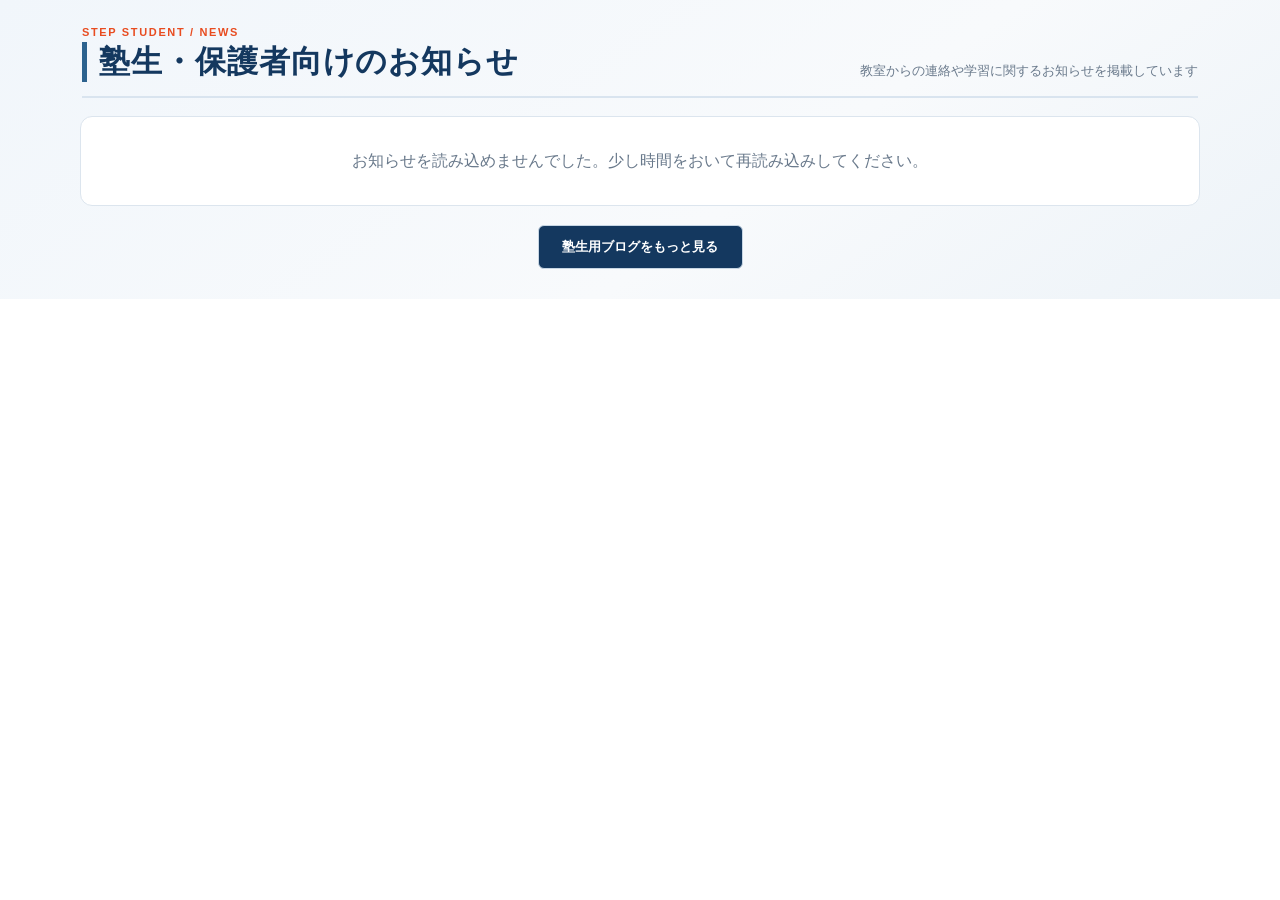
==== students.html @ 821580d4 "Add student-only notices feed page" ====
<!doctype html>
<html lang="ja">
<head>
  <meta charset="utf-8">
  <meta name="viewport" content="width=device-width, initial-scale=1, viewport-fit=cover">
  <meta name="color-scheme" content="light">
  <meta name="robots" content="noindex,follow">
  <meta name="description" content="個別指導STEPの塾生・保護者向けお知らせ">
  <title>塾生・保護者向けのお知らせ | 個別指導STEP</title>
  <link rel="preconnect" href="https://stepkobetsublog.blogspot.com">
  <link rel="stylesheet" href="styles.css?v=2.1.0">
</head>
<body>
  <main class="news" aria-labelledby="news-title">
    <div class="news__inner">
      <header class="news__header">
        <div>
          <p class="news__eyebrow">STEP STUDENT / NEWS</p>
          <h1 id="news-title" class="news__title">塾生・保護者向けのお知らせ</h1>
        </div>
        <p class="news__lead">教室からの連絡や学習に関するお知らせを掲載しています</p>
      </header>

      <div id="news-status" class="news__status" role="status" aria-live="polite">
        <span class="news__spinner" aria-hidden="true"></span>
        お知らせを読み込んでいます…
      </div>

      <section id="news-list" class="news__grid" aria-live="polite" aria-label="塾生・保護者向けのお知らせ一覧"></section>

      <div class="news__footer">
        <a class="news__all"
           href="https://stepkobetsublog.blogspot.com/"
           target="_blank"
           rel="noopener noreferrer">
          塾生用ブログをもっと見る
        </a>
      </div>
    </div>
  </main>

  <script>
    window.STEP_NEWS_CONFIG = {
      blogUrl: "https://stepkobetsublog.blogspot.com",
      maxResults: 6,
      newDays: 5,
      summaryLength: 100,
      timeoutMs: 15000,
      importantLabels: ["重要", "重要なお知らせ"],
      hiddenLabels: []
    };
  </script>
  <script src="app.js?v=2.1.0"></script>
</body>
</html>
---- styles.css ----
:root {
  --step-blue: #14385f;
  --step-blue-light: #2c628e;
  --step-orange: #e84c20;
  --text: #24364a;
  --muted: #69798b;
  --line: #dce5ee;
  --surface: #ffffff;
  --background: #f2f6fa;
}
* { box-sizing: border-box; }
html, body { margin: 0; padding: 0; background: transparent; }
body {
  color: var(--text);
  font-family: -apple-system, BlinkMacSystemFont, "Segoe UI", "Noto Sans JP",
    "Hiragino Kaku Gothic ProN", Meiryo, sans-serif;
  -webkit-font-smoothing: antialiased;
  text-rendering: optimizeLegibility;
}
.news {
  width: 100%;
  min-height: 100%;
  padding: 26px 22px 30px;
  background: linear-gradient(145deg, #f1f6fb 0%, #f8fafc 60%, #edf3f8 100%);
}
.news__inner { width: min(1120px, 100%); margin: 0 auto; }
.news__header {
  display: flex;
  align-items: end;
  justify-content: space-between;
  gap: 18px;
  margin: 0 2px 18px;
  padding: 0 0 14px;
  border-bottom: 2px solid #d9e4ef;
}
.news__eyebrow {
  margin: 0 0 4px;
  color: var(--step-orange);
  font-size: 11px;
  font-weight: 900;
  letter-spacing: .15em;
}
.news__title {
  margin: 0;
  padding-left: 12px;
  border-left: 5px solid var(--step-blue-light);
  color: var(--step-blue);
  font-size: clamp(23px, 2.8vw, 31px);
  line-height: 1.3;
  letter-spacing: .03em;
}
.news__lead { margin: 0 0 2px; color: var(--muted); font-size: 13px; }
.news__status {
  display: flex;
  min-height: 90px;
  align-items: center;
  justify-content: center;
  gap: 10px;
  padding: 20px 16px;
  border: 1px solid var(--line);
  border-radius: 12px;
  background: #fff;
  color: var(--muted);
  text-align: center;
}
.news__status[hidden] { display: none; }
.news__spinner {
  width: 18px; height: 18px;
  border: 3px solid #dce5ee;
  border-top-color: var(--step-blue-light);
  border-radius: 50%;
  animation: spin .8s linear infinite;
}
.news__grid {
  display: grid;
  grid-template-columns: repeat(2, minmax(0, 1fr));
  gap: 13px;
}
.card {
  min-width: 0;
  overflow: hidden;
  border: 1px solid var(--line);
  border-left: 4px solid #8ba8c2;
  border-radius: 11px;
  background: var(--surface);
  box-shadow: 0 4px 14px rgba(20, 56, 95, .06);
  transition: transform .18s ease, box-shadow .18s ease, border-color .18s ease;
}
.card:hover {
  transform: translateY(-2px);
  border-left-color: var(--step-orange);
  box-shadow: 0 9px 20px rgba(20, 56, 95, .12);
}
.card--important { border-left-color: var(--step-orange); }
.card__link {
  display: grid;
  min-height: 145px;
  grid-template-columns: 132px minmax(0, 1fr);
  color: inherit;
  text-decoration: none;
}
.card__media {
  position: relative;
  overflow: hidden;
  min-height: 145px;
  background: linear-gradient(135deg, #dce8f2, #f5e9df);
}
.card__image {
  display: block;
  width: 100%;
  height: 100%;
  min-height: 145px;
  object-fit: cover;
  transition: transform .3s ease;
}
.card:hover .card__image { transform: scale(1.04); }
.card__fallback {
  display: grid;
  width: 100%; height: 100%;
  min-height: 145px;
  place-items: center;
  color: var(--step-blue);
  font-size: 14px;
  font-weight: 900;
  letter-spacing: .08em;
}
.card__flags {
  position: absolute;
  top: 8px; left: 8px;
  display: flex;
  flex-wrap: wrap;
  gap: 5px;
}
.card__badge {
  padding: 5px 8px;
  border-radius: 999px;
  color: #fff;
  font-size: 10px;
  font-weight: 900;
  line-height: 1;
  box-shadow: 0 2px 7px rgba(0, 0, 0, .16);
}
.card__badge--new { background: var(--step-orange); }
.card__badge--important { background: #a6322a; }
.card__body { display: flex; min-width: 0; flex-direction: column; padding: 13px 15px 12px; }
.card__meta { display: flex; min-height: 20px; align-items: center; gap: 8px; margin-bottom: 5px; }
.card__date { color: var(--muted); font-size: 11px; font-weight: 700; }
.card__category {
  overflow: hidden;
  max-width: 55%;
  padding: 3px 7px;
  border-radius: 4px;
  background: #edf3f8;
  color: var(--step-blue-light);
  font-size: 10px;
  font-weight: 800;
  text-overflow: ellipsis;
  white-space: nowrap;
}
.card__title {
  display: -webkit-box;
  overflow: hidden;
  margin: 0 0 5px;
  color: var(--step-blue);
  font-size: 15px;
  line-height: 1.5;
  -webkit-box-orient: vertical;
  -webkit-line-clamp: 2;
}
.card__summary {
  display: -webkit-box;
  overflow: hidden;
  margin: 0 0 7px;
  color: #566578;
  font-size: 11px;
  line-height: 1.6;
  -webkit-box-orient: vertical;
  -webkit-line-clamp: 2;
}
.card__more { margin-top: auto; color: var(--step-blue-light); font-size: 11px; font-weight: 850; text-align: right; }
.card__more::after { content: " 〉"; }
.news__footer { margin-top: 19px; text-align: center; }
.news__all {
  display: inline-flex;
  min-width: 205px;
  min-height: 44px;
  align-items: center;
  justify-content: center;
  padding: 10px 22px;
  border: 1px solid #c7d6e4;
  border-radius: 6px;
  background: var(--step-blue);
  color: #fff;
  font-size: 13px;
  font-weight: 850;
  text-decoration: none;
  transition: transform .18s ease, background .18s ease;
}
.news__all:hover { background: var(--step-blue-light); transform: translateY(-1px); }
@keyframes spin { to { transform: rotate(360deg); } }
@media (max-width: 760px) {
  .news { padding: 22px 15px 25px; }
  .news__header { align-items: start; flex-direction: column; gap: 7px; }
  .news__grid { grid-template-columns: 1fr; gap: 10px; }
}
@media (max-width: 480px) {
  .news { padding: 18px 10px 22px; }
  .news__header { margin-bottom: 13px; padding-bottom: 10px; }
  .news__lead { font-size: 12px; }
  .card__link { min-height: 122px; grid-template-columns: 105px minmax(0, 1fr); }
  .card__media, .card__image, .card__fallback { min-height: 122px; }
  .card__body { padding: 10px 11px 9px; }
  .card__title { font-size: 13px; }
  .card__summary { font-size: 10px; -webkit-line-clamp: 2; }
}
@media (prefers-reduced-motion: reduce) {
  .news__spinner { animation: none; }
  .card, .card__image, .news__all { transition: none; }
}
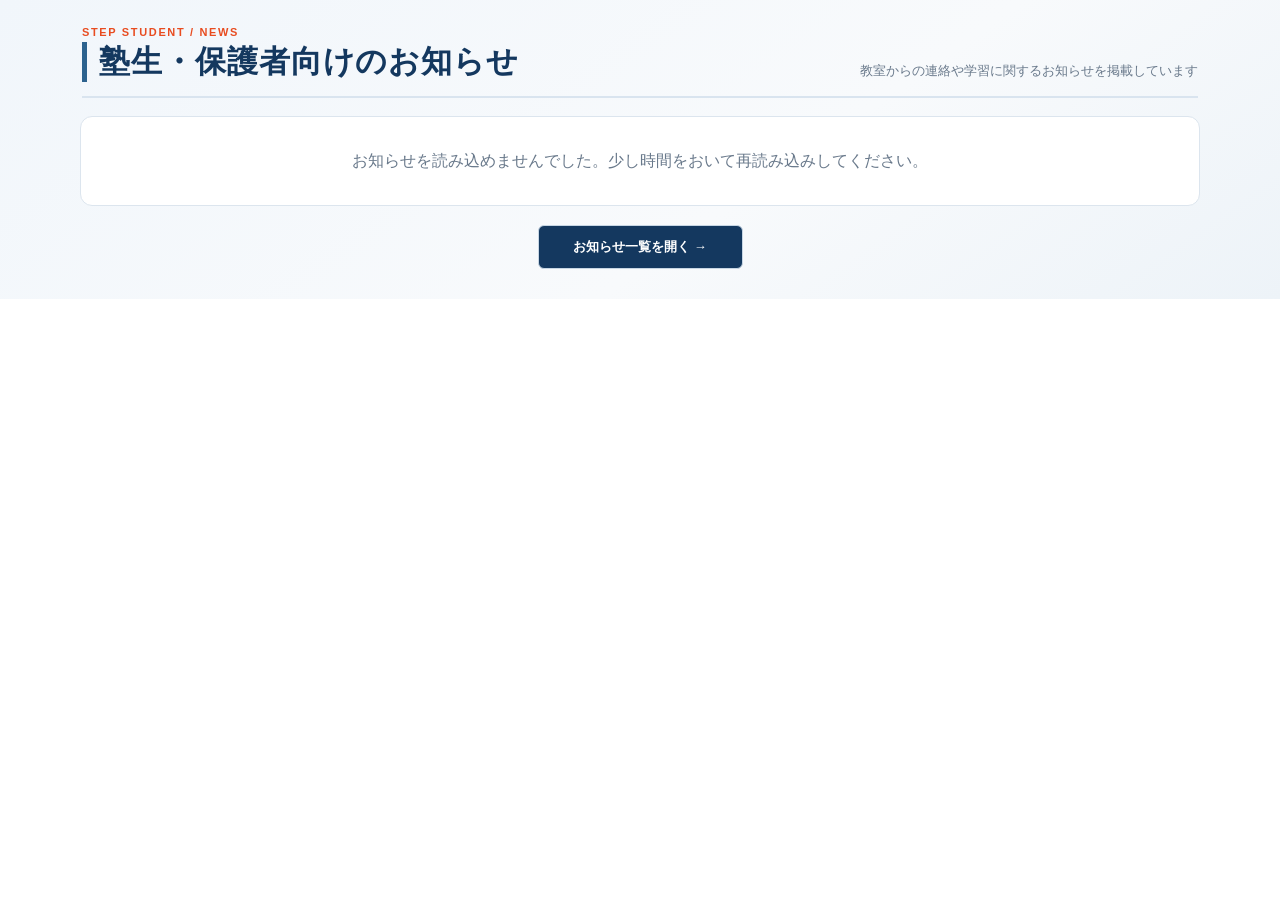
==== commit f62f5046: "塾生用一覧リンクを整理し埋め込み高さを通知" ====
--- a/students.html
+++ b/students.html
@@ -33,7 +33,7 @@
            href="https://stepkobetsublog.blogspot.com/"
            target="_blank"
            rel="noopener noreferrer">
-          塾生用ブログをもっと見る
+          お知らせ一覧を開く →
         </a>
       </div>
     </div>
@@ -47,9 +47,26 @@
       summaryLength: 100,
       timeoutMs: 15000,
       importantLabels: ["重要", "重要なお知らせ"],
-      hiddenLabels: []
+      hiddenLabels: [],
+      displayHiddenLabels: ["step-queue-step_20261013_student"]
     };
   </script>
-  <script src="app.js?v=2.1.0"></script>
+  <script src="app.js?v=2.1.1"></script>
+  <script>
+    (() => {
+      const sendHeight = () => {
+        const height = Math.ceil(Math.max(
+          document.documentElement.scrollHeight,
+          document.body ? document.body.scrollHeight : 0
+        ));
+        window.parent.postMessage({ type: "step-student-news-height", height }, "*");
+      };
+      window.addEventListener("load", sendHeight);
+      if ("ResizeObserver" in window) {
+        new ResizeObserver(sendHeight).observe(document.documentElement);
+      }
+      [100, 500, 1200, 2500].forEach(ms => setTimeout(sendHeight, ms));
+    })();
+  </script>
 </body>
 </html>
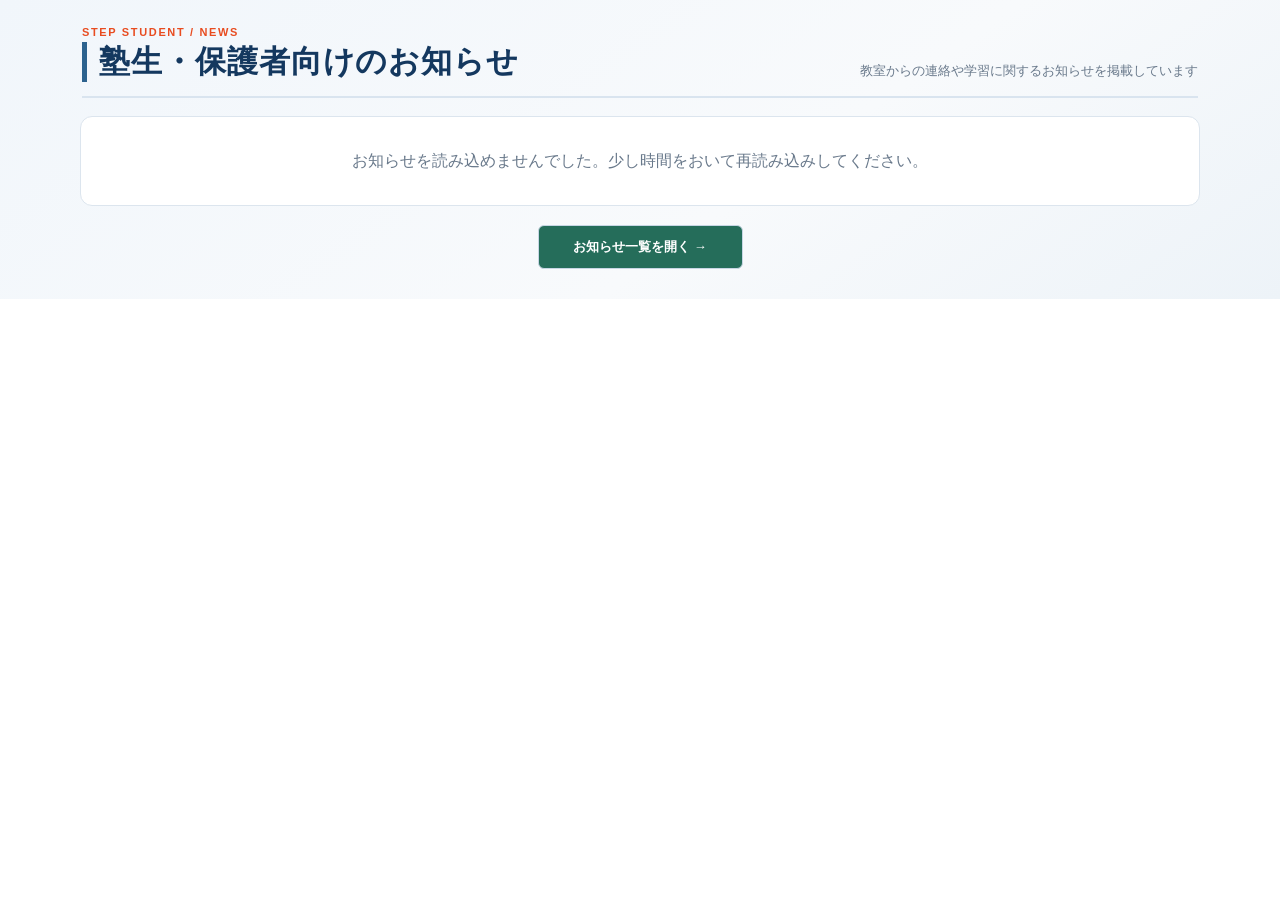
==== commit 7e83ef36: "Report natural height for student news embed" ====
--- a/students.html
+++ b/students.html
@@ -55,15 +55,20 @@
   <script>
     (() => {
       const sendHeight = () => {
-        const height = Math.ceil(Math.max(
-          document.documentElement.scrollHeight,
-          document.body ? document.body.scrollHeight : 0
-        ));
+        const content = document.querySelector(".news__inner");
+        const container = document.querySelector(".news");
+        if (!content || !container) return;
+        const style = getComputedStyle(container);
+        const height = Math.ceil(
+          content.getBoundingClientRect().height +
+          parseFloat(style.paddingTop) +
+          parseFloat(style.paddingBottom)
+        );
         window.parent.postMessage({ type: "step-student-news-height", height }, "*");
       };
       window.addEventListener("load", sendHeight);
       if ("ResizeObserver" in window) {
-        new ResizeObserver(sendHeight).observe(document.documentElement);
+        new ResizeObserver(sendHeight).observe(document.querySelector(".news__inner"));
       }
       [100, 500, 1200, 2500].forEach(ms => setTimeout(sendHeight, ms));
     })();
--- a/styles.css
+++ b/styles.css
@@ -19,7 +19,6 @@
 }
 .news {
   width: 100%;
-  min-height: 100%;
   padding: 26px 22px 30px;
   background: linear-gradient(145deg, #f1f6fb 0%, #f8fafc 60%, #edf3f8 100%);
 }
@@ -189,14 +188,14 @@
   padding: 10px 22px;
   border: 1px solid #c7d6e4;
   border-radius: 6px;
-  background: var(--step-blue);
+  background: #256d5a;
   color: #fff;
   font-size: 13px;
   font-weight: 850;
   text-decoration: none;
   transition: transform .18s ease, background .18s ease;
 }
-.news__all:hover { background: var(--step-blue-light); transform: translateY(-1px); }
+.news__all:hover { background: #2f806b; transform: translateY(-1px); }
 @keyframes spin { to { transform: rotate(360deg); } }
 @media (max-width: 760px) {
   .news { padding: 22px 15px 25px; }
